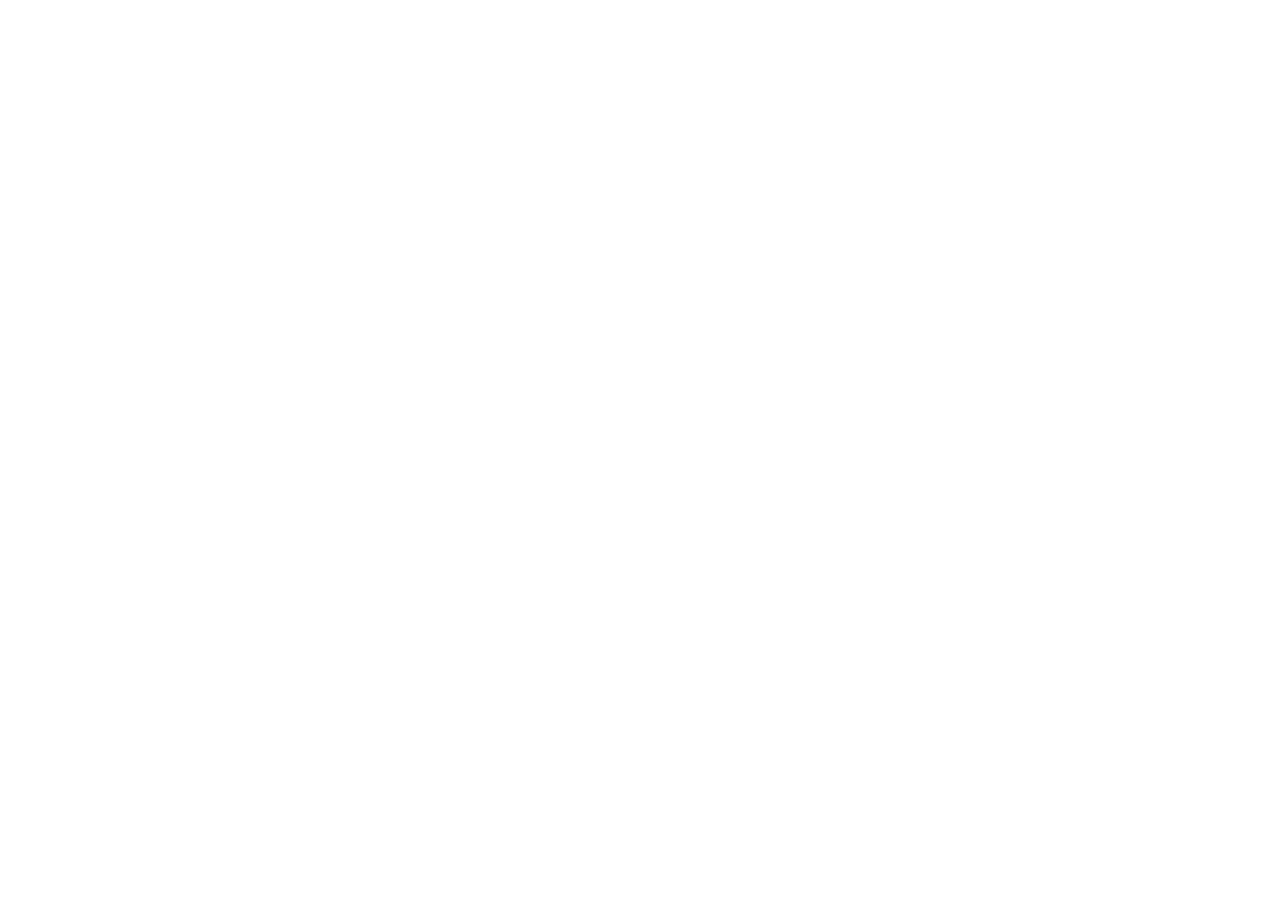
==== technical doc page/index.html @ 12583d60 "tribute page done + start 3/5 project" ====
<!DOCTYPE html>
<html lang="en">
<head>
    <meta charset="UTF-8">
    <meta http-equiv="X-UA-Compatible" content="IE=edge">
    <meta name="viewport" content="width=device-width, initial-scale=1.0">
    <title>Documentation</title>
    <link rel="stylesheet" href="style.css">
</head>
<body>


    <main>

        <section>

        </section>

        <section>

        </section>

        <section>
            <footer>
                
            </footer>
        </section>





    </main>

    
</body>
</html>
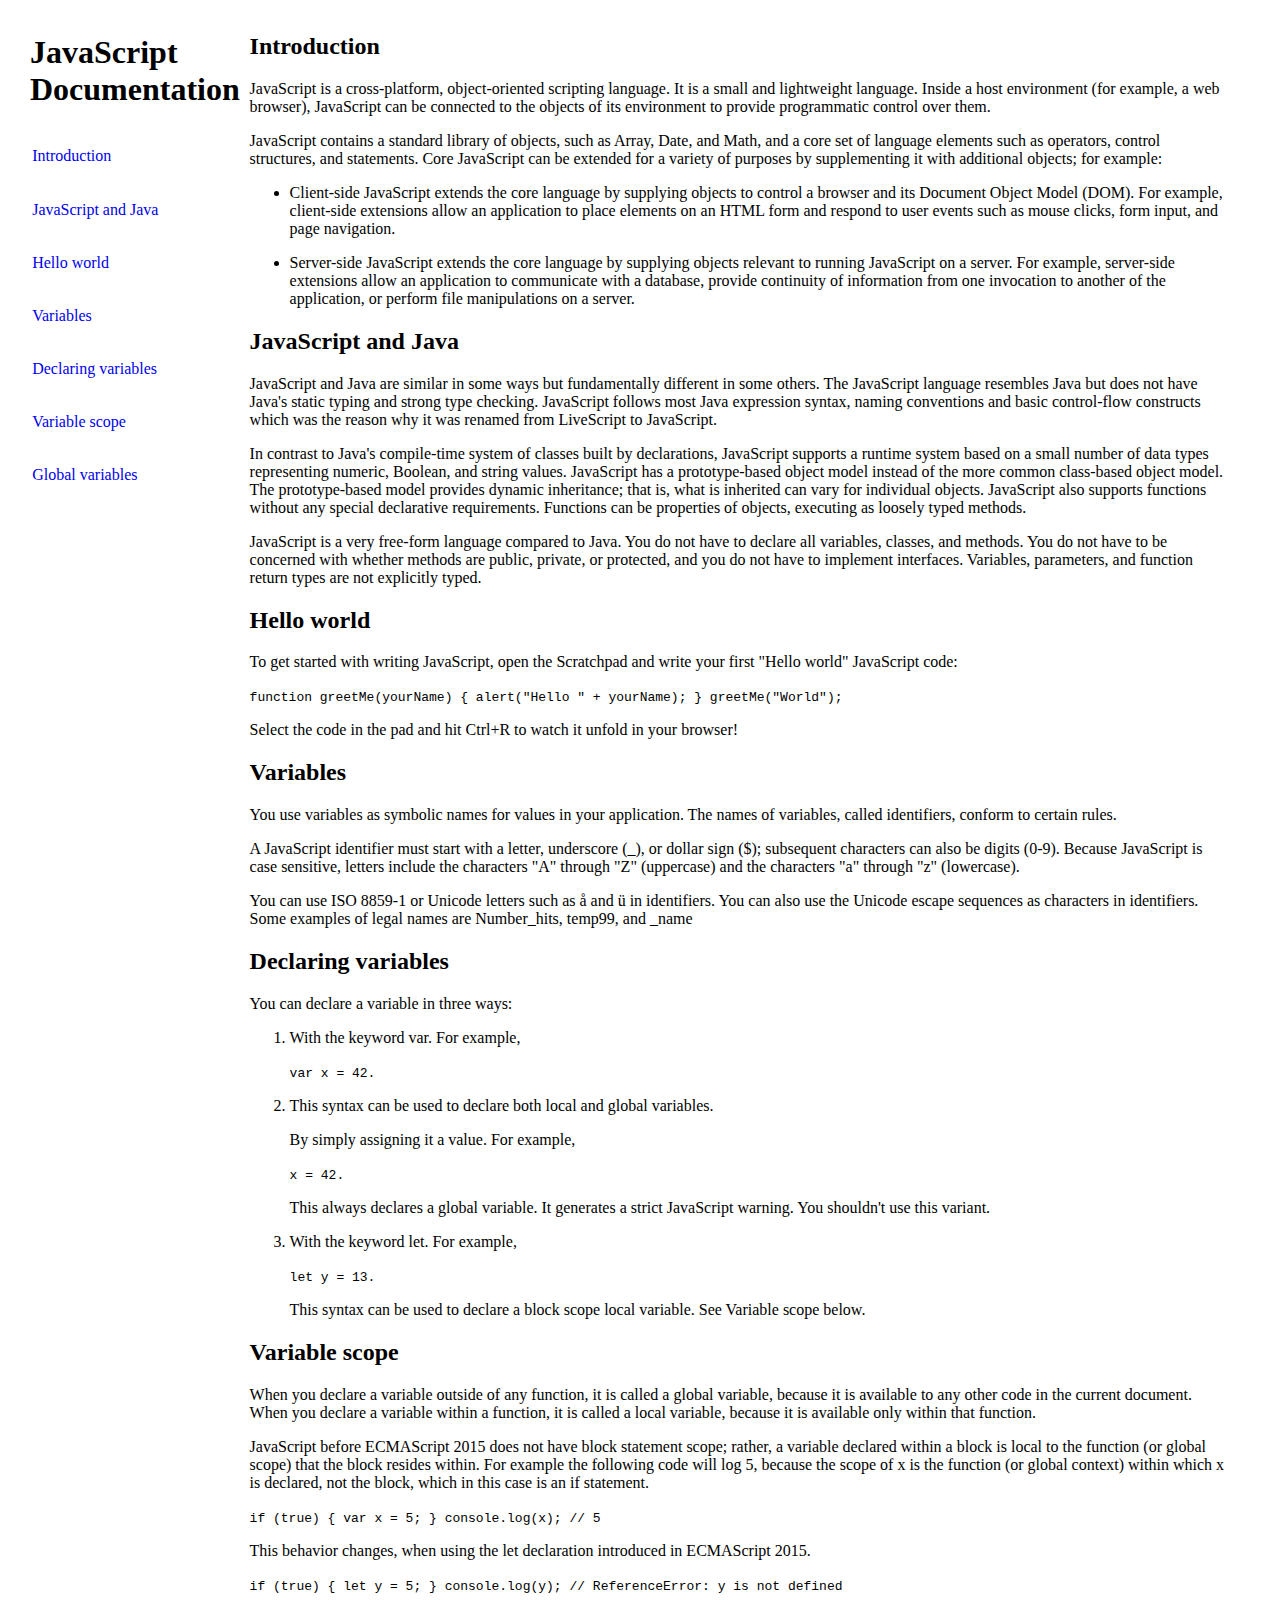
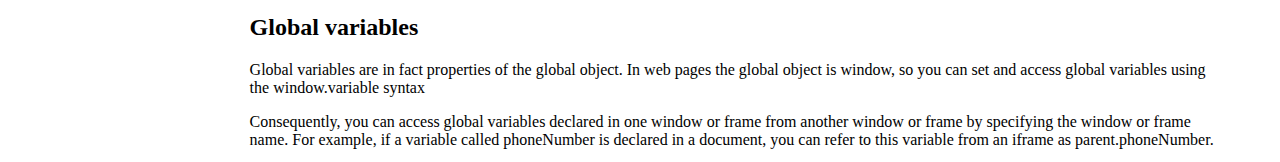
==== commit 4cf59628: "js doc page done! 3/5" ====
--- a/technical doc page/index.html
+++ b/technical doc page/index.html
@@ -1,8 +1,6 @@
-
-
-
 <!DOCTYPE html>
 <html lang="en">
+
 <head>
     <meta charset="UTF-8">
     <meta http-equiv="X-UA-Compatible" content="IE=edge">
@@ -10,31 +8,236 @@
     <title>Documentation</title>
     <link rel="stylesheet" href="style.css">
 </head>
+
 <body>
 
-
-    <main>
-
-        <section>
-
-        </section>
-
-        <section>
-
-        </section>
-
-        <section>
-            <footer>
-                
-            </footer>
-        </section>
-
-
-
-
-
-    </main>
-
-    
+    <div id="body-documentation">
+
+        <aside id="aside-nav">
+
+            <nav id="navbar">
+
+                <header>
+                    <h1>JavaScript Documentation</h1>
+                </header>
+
+                <a href="#Introduction" class="nav-link">
+                    Introduction
+                </a>
+                <a href="#JavaScript_and_Java" class="nav-link">
+                    JavaScript and Java
+                </a>
+                <a href="#Hello_world" class="nav-link">
+                    Hello world
+                </a>
+                <a href="#Variables" class="nav-link">
+                    Variables
+                </a>
+                <a href="#Declaring_variables" class="nav-link">
+                    Declaring variables
+                </a>
+                <a href="#Variable_scope" class="nav-link">
+                    Variable scope
+                </a>
+                <a href="#Global_variables" class="nav-link">
+                    Global variables
+                </a>
+
+            </nav>
+
+
+        </aside>
+        <main id="main-doc">
+
+            <section class="main-section" id="Introduction">
+                <header id="Introduction">
+                    <h2>
+                        Introduction
+                    </h2>
+                </header>
+                <p>
+                    JavaScript is a cross-platform, object-oriented scripting language. It is a small and lightweight
+                    language. Inside a host environment (for example, a web browser), JavaScript can be connected to the
+                    objects of its environment to provide programmatic control over them.
+                </p>
+                <p>
+                    JavaScript contains a standard library of objects, such as Array, Date, and Math, and a core set of
+                    language elements such as operators, control structures, and statements. Core JavaScript can be
+                    extended
+                    for a variety of purposes by supplementing it with additional objects; for example:
+                </p>
+
+                <ul>
+                    <li>
+                        <p>Client-side JavaScript extends the core language by supplying objects to control a browser
+                            and
+                            its Document Object Model (DOM). For example, client-side extensions allow an application to
+                            place elements on an HTML form and respond to user events such as mouse clicks, form input,
+                            and
+                            page navigation.</p>
+                    </li>
+                    <li>
+                        <p>Server-side JavaScript extends the core language by supplying objects relevant to running
+                            JavaScript on a server. For example, server-side extensions allow an application to
+                            communicate
+                            with a database, provide continuity of information from one invocation to another of the
+                            application, or perform file manipulations on a server.</p>
+                    </li>
+                </ul>
+
+            </section>
+            <section class="main-section" id="JavaScript_and_Java">
+                <header id="JavaScript_and_Java">
+                    <h2>
+                        JavaScript and Java
+
+                    </h2>
+                </header>
+                <p>
+                    JavaScript and Java are similar in some ways but fundamentally different in some others. The
+                    JavaScript
+                    language resembles Java but does not have Java's static typing and strong type checking. JavaScript
+                    follows most Java expression syntax, naming conventions and basic control-flow constructs which was
+                    the
+                    reason why it was renamed from LiveScript to JavaScript.
+                </p>
+                <p>
+                    In contrast to Java's compile-time system of classes built by declarations, JavaScript supports a
+                    runtime system based on a small number of data types representing numeric, Boolean, and string
+                    values.
+                    JavaScript has a prototype-based object model instead of the more common class-based object model.
+                    The
+                    prototype-based model provides dynamic inheritance; that is, what is inherited can vary for
+                    individual
+                    objects. JavaScript also supports functions without any special declarative requirements. Functions
+                    can
+                    be properties of objects, executing as loosely typed methods.
+                </p>
+                <p>
+                    JavaScript is a very free-form language compared to Java. You do not have to declare all variables,
+                    classes, and methods. You do not have to be concerned with whether methods are public, private, or
+                    protected, and you do not have to implement interfaces. Variables, parameters, and function return
+                    types
+                    are not explicitly typed.
+                </p>
+
+            </section>
+            <section class="main-section" id="Hello_world">
+                <header id="Hello_world">
+                    <h2>
+                        Hello world
+
+                    </h2>
+                </header>
+                <p>
+                    To get started with writing JavaScript, open the Scratchpad and write your first "Hello world"
+                    JavaScript code:
+                </p>
+                <code>
+                function greetMe(yourName) { alert("Hello " + yourName); }
+                greetMe("World");
+            </code>
+                <p>
+                    Select the code in the pad and hit Ctrl+R to watch it unfold in your browser!
+                </p>
+            </section>
+            <section class="main-section" id="Variables">
+                <header id="Variables">
+                    <h2>
+                        Variables
+
+                    </h2>
+                </header>
+                <p>You use variables as symbolic names for values in your application. The names of variables, called
+                    identifiers, conform to certain rules.</p>
+                <p>A JavaScript identifier must start with a letter, underscore (_), or dollar sign ($); subsequent
+                    characters can also be digits (0-9). Because JavaScript is case sensitive, letters include the
+                    characters "A" through "Z" (uppercase) and the characters "a" through "z" (lowercase).</p>
+                <p>You can use ISO 8859-1 or Unicode letters such as å and ü in identifiers. You can also use the
+                    Unicode
+                    escape sequences as characters in identifiers. Some examples of legal names are Number_hits, temp99,
+                    and
+                    _name</p>
+            </section>
+            <section class="main-section" id="Declaring_variables">
+                <header id="Declaring_variables">
+                    <h2>
+                        Declaring variables
+
+                    </h2>
+                </header>
+                <p>You can declare a variable in three ways:</p>
+                <ol>
+                    <li>
+                        <p>With the keyword var. For example,</p>
+                        <code>
+                        var x = 42.
+                    </code>
+
+                    </li>
+                    <li>
+                        <p>This syntax can be used to declare both local and global variables.</p>
+                        <p>By simply assigning it a value. For example,</p>
+                        <code>x = 42.</code>
+                        <p>This always declares a global variable. It generates a strict JavaScript warning. You
+                            shouldn't
+                            use this
+                            variant.
+
+                        </p>
+
+                    </li>
+                    <li>
+                        <p>With the keyword let. For example,
+                        </p>
+                        <code>let y = 13.
+                    </code>
+                        <p>This syntax can be used to declare a block scope local variable. See Variable scope below.
+                        </p>
+                    </li>
+                </ol>
+
+
+            </section>
+            <section class="main-section" id="Variable_scope">
+                <header id="Variable_scope">
+                    <h2>
+                        Variable scope
+                    </h2>
+                </header>
+                <p>When you declare a variable outside of any function, it is called a global variable, because it is
+                    available to any other code in the current document. When you declare a variable within a function,
+                    it is called a local variable, because it is available only within that function.</p>
+                <p>JavaScript before ECMAScript 2015 does not have block statement scope; rather, a variable declared
+                    within a block is local to the function (or global scope) that the block resides within. For example
+                    the following code will log 5, because the scope of x is the function (or global context) within
+                    which x is declared, not the block, which in this case is an if statement.</p>
+                <code>if (true) { var x = 5; } console.log(x); // 5</code>
+                <p>This behavior changes, when using the let declaration introduced in ECMAScript 2015.</p>
+                <code>if (true) { let y = 5; } console.log(y); // ReferenceError: y is
+                not defined</code>
+            </section>
+            <section class="main-section" id="Global_variables">
+                <header id="Global_variables">
+                    <h2> 
+                        Global variables
+                    </h2>
+                </header>
+                <p>Global variables are in fact properties of the global object. In web pages the global object is
+                    window, so you can set and access global variables using the window.variable syntax</p>
+                Consequently, you can access global variables declared in one window or frame from another window or
+                frame by specifying the window or frame name. For example, if a variable called phoneNumber is declared
+                in a document, you can refer to this variable from an iframe as parent.phoneNumber.
+            </section>
+
+
+        </main>
+    </div>
+
+
+
+
+
 </body>
+
 </html>--- a/technical doc page/style.css
+++ b/technical doc page/style.css
@@ -0,0 +1,52 @@
+
+
+#body-documentation{
+
+    
+    display: grid;
+    grid-template-columns: 18% 80%;
+    padding: 5px 22px;
+
+    
+
+}
+
+#navbar{
+    display: flex;
+    flex-wrap: wrap;
+    flex-direction: column;
+}
+
+#navbar > a {
+
+    text-decoration: none;
+    margin: 8% 1%;
+
+}
+
+
+@media (max-width: 700px) {
+    #body-documentation{
+      grid-template-columns: 25% 78%;
+    }
+  }
+
+@media (max-width: 600px) {
+    #body-documentation{
+      grid-template-columns: 28% 75%;
+    }
+  }
+
+/* @media (max-width: 500px) {
+    #body-documentation{
+      grid-template-columns: 1fr;
+    }
+    
+    #navbar > a {
+
+        margin: 1% 0%;
+    
+    }
+  } */
+
+
